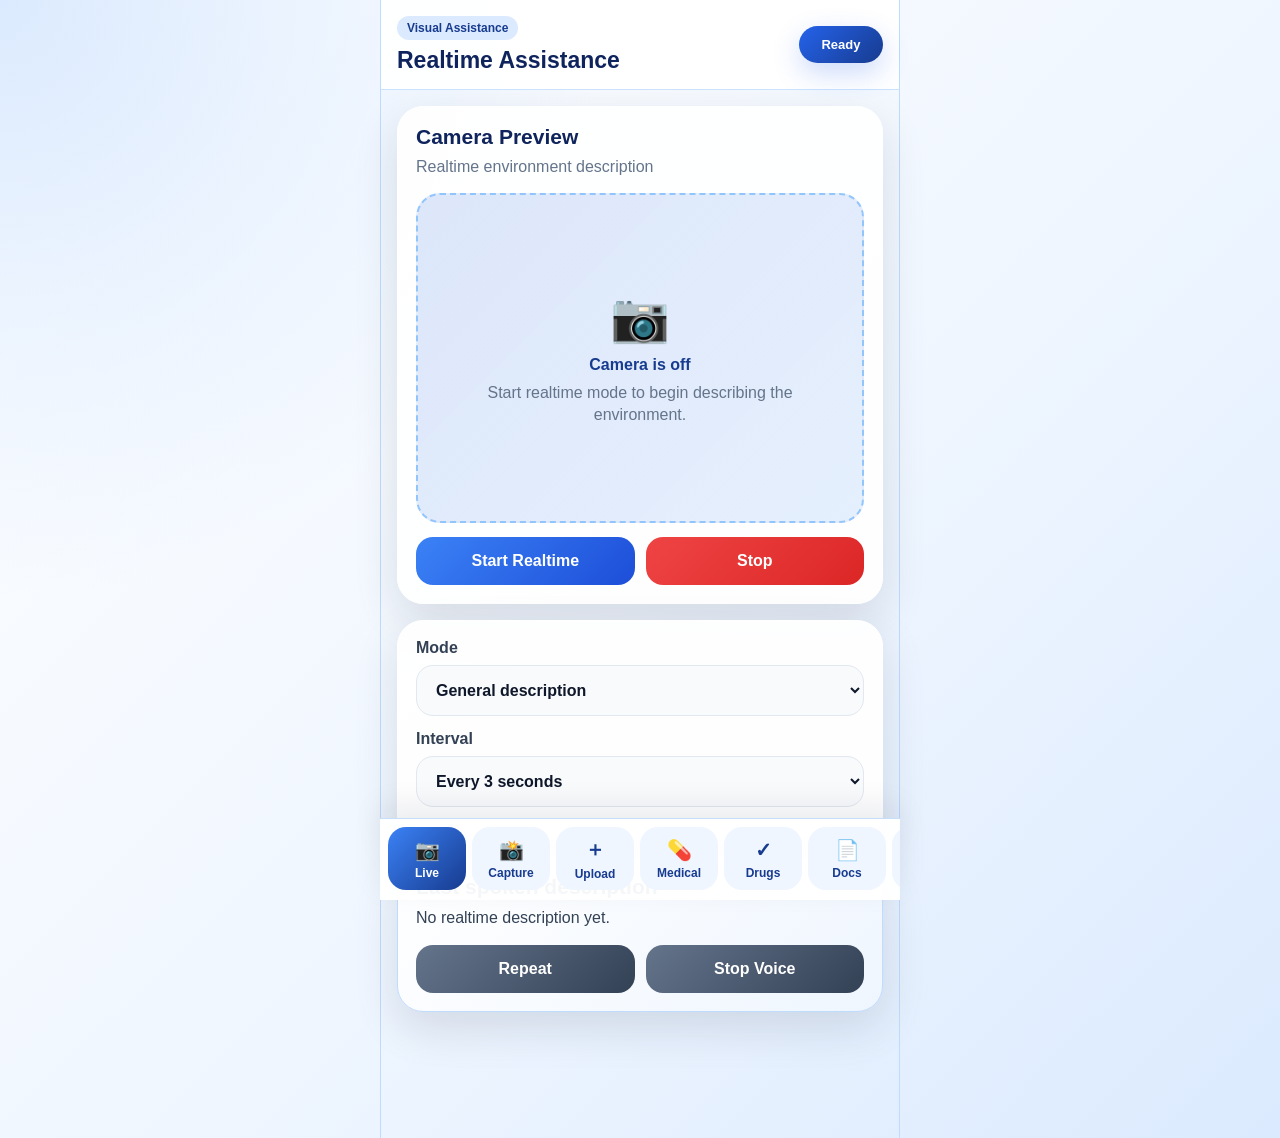
==== frontend/mobile.html @ c80b9ab6 "Add mobile GUI" ====
<!DOCTYPE html>
<html lang="en">
<head>
  <meta charset="UTF-8" />
  <meta name="viewport" content="width=device-width, initial-scale=1.0" />

  <title>Visual Assistance Mobile</title>

  <link rel="stylesheet" href="mobile.css" />
</head>
<body>
  <div class="mobile-app">

    <header class="top-header">
      <div>
        <span class="small-label">Visual Assistance</span>
        <h1 id="pageTitle">Realtime Assistance</h1>
      </div>

      <div class="status-pill" id="globalStatus">
        Ready
      </div>
    </header>

    <main class="content">

      <!-- REALTIME -->
      <section class="page active" id="realtime">
        <div class="camera-card">
          <div class="section-title">
            <h2>Camera Preview</h2>
            <p>Realtime environment description</p>
          </div>

          <div class="camera-preview">
            <video id="realtimeVideo" autoplay playsinline></video>
            <canvas id="realtimeCanvas" hidden></canvas>

            <div class="placeholder" id="realtimePlaceholder">
              <div class="placeholder-icon">📷</div>
              <strong>Camera is off</strong>
              <p>Start realtime mode to begin describing the environment.</p>
            </div>
          </div>

          <div class="button-row">
            <button class="btn primary" id="startRealtimeBtn">Start Realtime</button>
            <button class="btn danger" id="stopRealtimeBtn">Stop</button>
          </div>
        </div>

        <div class="card">
          <label class="field">
            Mode
            <select id="realtimeMode">
              <option value="general">General description</option>
              <option value="short">Short description</option>
              <option value="text">Read visible text</option>
              <option value="obstacles">Obstacle detection</option>
            </select>
          </label>

          <label class="field">
            Interval
            <select id="realtimeInterval">
              <option value="3000">Every 3 seconds</option>
              <option value="5000">Every 5 seconds</option>
              <option value="8000">Every 8 seconds</option>
            </select>
          </label>
        </div>

        <div class="response-card">
          <h2>Last spoken description</h2>
          <p id="realtimeResponse">No realtime description yet.</p>

          <div class="button-row">
            <button class="btn secondary" id="repeatRealtimeBtn">Repeat</button>
            <button class="btn secondary" id="stopVoiceRealtimeBtn">Stop Voice</button>
          </div>
        </div>
      </section>

      <!-- CAPTURE -->
      <section class="page" id="capture">
        <div class="camera-card">
          <div class="section-title">
            <h2>Camera Preview</h2>
            <p>Take one photo and describe it</p>
          </div>

          <div class="camera-preview">
            <video id="captureVideo" autoplay playsinline></video>
            <canvas id="captureCanvas" hidden></canvas>

            <div class="placeholder" id="capturePlaceholder">
              <div class="placeholder-icon">📸</div>
              <strong>Camera is off</strong>
              <p>Start camera and capture one image.</p>
            </div>
          </div>

          <div class="button-column">
            <button class="btn primary" id="startCaptureCameraBtn">Start Camera</button>
            <button class="btn accent" id="capturePhotoBtn">Capture & Describe</button>
          </div>
        </div>

        <div class="card">
          <label class="field">
            Mode
            <select id="captureMode">
              <option value="general">General description</option>
              <option value="short">Short description</option>
              <option value="text">Read visible text</option>
              <option value="obstacles">Detect obstacles</option>
            </select>
          </label>
        </div>

        <div class="response-card">
          <h2>Description</h2>
          <p id="captureResponse">No photo captured yet.</p>

          <div class="button-row">
            <button class="btn secondary" id="repeatCaptureBtn">Repeat</button>
            <button class="btn secondary" id="stopVoiceCaptureBtn">Stop Voice</button>
          </div>
        </div>
      </section>

      <!-- UPLOAD -->
      <section class="page" id="upload">
        <div class="card">
          <div class="section-title">
            <h2>Upload Image</h2>
            <p>Choose an image from your phone</p>
          </div>

          <label class="upload-box" for="uploadInput">
            <input type="file" id="uploadInput" accept="image/*" hidden />

            <img id="uploadPreview" alt="Uploaded image preview" />

            <div class="upload-placeholder" id="uploadPlaceholder">
              <div class="plus-icon">+</div>
              <strong>Choose image</strong>
              <p>Tap here to select a photo.</p>
            </div>
          </label>

          <label class="field">
            Mode
            <select id="uploadMode">
              <option value="general">General description</option>
              <option value="short">Short description</option>
              <option value="text">Read visible text</option>
              <option value="obstacles">Detect obstacles</option>
            </select>
          </label>

          <button class="btn primary full" id="analyzeUploadBtn">Analyze Image</button>
        </div>

        <div class="response-card">
          <h2>Image interpretation</h2>
          <p id="uploadResponse">No image uploaded yet.</p>

          <div class="button-row">
            <button class="btn secondary" id="repeatUploadBtn">Repeat</button>
            <button class="btn secondary" id="stopVoiceUploadBtn">Stop Voice</button>
          </div>
        </div>
      </section>

      <!-- MEDICAL -->
      <section class="page" id="medical">
        <div class="warning-card">
          This is only an AI helper. Always verify medicine information with a doctor or pharmacist.
        </div>

        <div class="camera-card">
          <div class="section-title">
            <h2>Medicine Scanner</h2>
            <p>Point the camera at a medicine label or package</p>
          </div>

          <div class="camera-preview">
            <video id="medicalVideo" autoplay playsinline></video>
            <canvas id="medicalCanvas" hidden></canvas>

            <div class="placeholder" id="medicalPlaceholder">
              <div class="placeholder-icon">💊</div>
              <strong>Camera is off</strong>
              <p>Start camera to scan medicine.</p>
            </div>
          </div>

          <div class="button-column">
            <button class="btn primary" id="startMedicalCameraBtn">Start Camera</button>
            <button class="btn accent" id="scanMedicineBtn">Scan Medicine</button>
          </div>
        </div>

        <div class="response-card">
          <h2>Medicine explanation</h2>
          <p id="medicalResponse">No medicine scanned yet.</p>

          <div class="button-row">
            <button class="btn secondary" id="repeatMedicalBtn">Repeat</button>
            <button class="btn secondary" id="stopVoiceMedicalBtn">Stop Voice</button>
          </div>
        </div>
      </section>

      <!-- DRUG INTERACTION -->
      <section class="page" id="drug">
        <div class="interaction-card">
          <div class="checkmark">✓</div>
          <div>
            <h2 id="interactionTitle">Everything is currently OK</h2>
            <p id="interactionSubtitle">No dangerous combination has been detected yet.</p>
          </div>
        </div>

        <div class="card">
          <div class="section-title">
            <h2>Add Medicine</h2>
            <p>Enter medicine manually</p>
          </div>

          <label class="field">
            Medicine name
            <input type="text" id="drugNameInput" placeholder="Example: Aspirin" />
          </label>

          <label class="field">
            Dose
            <input type="text" id="drugDoseInput" placeholder="Example: 100mg once per day" />
          </label>

          <button class="btn primary full" id="addDrugBtn">Add Medicine</button>
          <button class="btn accent full" id="mockScanDrugBtn">Mock Scan New Medicine</button>
        </div>

        <div class="card">
          <div class="section-title">
            <h2>Medicine Table</h2>
            <p>Medicines currently used</p>
          </div>

          <div class="table-wrapper">
            <table>
              <thead>
                <tr>
                  <th>Medicine</th>
                  <th>Dose</th>
                  <th>Status</th>
                </tr>
              </thead>

              <tbody id="drugTableBody">
                <tr>
                  <td colspan="3" class="empty-row">No medicines added yet.</td>
                </tr>
              </tbody>
            </table>
          </div>
        </div>

        <div class="response-card">
          <h2>Interaction result</h2>
          <p id="interactionResponse">No interaction checked yet.</p>
        </div>
      </section>

      <!-- DOCUMENT -->
      <section class="page" id="document">
        <div class="warning-card">
          This feature explains documents in simple language, but it does not replace a doctor.
        </div>

        <div class="camera-card">
          <div class="section-title">
            <h2>Document Scanner</h2>
            <p>Scan doctor reports, lab results, or prescriptions</p>
          </div>

          <div class="camera-preview">
            <video id="documentVideo" autoplay playsinline></video>
            <canvas id="documentCanvas" hidden></canvas>

            <div class="placeholder" id="documentPlaceholder">
              <div class="placeholder-icon">📄</div>
              <strong>Camera is off</strong>
              <p>Start camera to scan a document.</p>
            </div>
          </div>

          <div class="button-column">
            <button class="btn primary" id="startDocumentCameraBtn">Start Camera</button>
            <button class="btn accent" id="scanDocumentBtn">Scan Document</button>
          </div>
        </div>

        <div class="response-card">
          <h2>Document explanation</h2>
          <p id="documentResponse">No document scanned yet.</p>

          <div class="button-row">
            <button class="btn secondary" id="repeatDocumentBtn">Repeat</button>
            <button class="btn secondary" id="stopVoiceDocumentBtn">Stop Voice</button>
          </div>
        </div>
      </section>

      <!-- REMINDER -->
      <section class="page" id="reminder">
        <div class="card">
          <div class="section-title">
            <h2>Medicine Reminder</h2>
            <p>Add medicine and choose reminder time</p>
          </div>

          <label class="field">
            Medicine name
            <input type="text" id="reminderMedicineInput" placeholder="Example: Ibuprofen" />
          </label>

          <label class="field">
            Time
            <input type="time" id="reminderTimeInput" />
          </label>

          <button class="btn primary full" id="addReminderBtn">Add Reminder</button>
        </div>

        <div class="card">
          <div class="section-title">
            <h2>Scheduled Reminders</h2>
            <p>Upcoming medicine alarms</p>
          </div>

          <div class="table-wrapper">
            <table>
              <thead>
                <tr>
                  <th>Medicine</th>
                  <th>Time</th>
                  <th>Status</th>
                </tr>
              </thead>

              <tbody id="reminderTableBody">
                <tr>
                  <td colspan="3" class="empty-row">No reminders added yet.</td>
                </tr>
              </tbody>
            </table>
          </div>
        </div>
      </section>

    </main>

    <nav class="bottom-nav">
      <button class="nav-btn active" data-page="realtime" data-title="Realtime Assistance">
        <span>📷</span>
        Live
      </button>

      <button class="nav-btn" data-page="capture" data-title="Capture Photo">
        <span>📸</span>
        Capture
      </button>

      <button class="nav-btn" data-page="upload" data-title="Upload Image">
        <span>＋</span>
        Upload
      </button>

      <button class="nav-btn" data-page="medical" data-title="Medical Assistant">
        <span>💊</span>
        Medical
      </button>

      <button class="nav-btn" data-page="drug" data-title="Drug Interaction">
        <span>✓</span>
        Drugs
      </button>

      <button class="nav-btn" data-page="document" data-title="Document Explainer">
        <span>📄</span>
        Docs
      </button>

      <button class="nav-btn" data-page="reminder" data-title="Medicine Reminder">
        <span>⏰</span>
        Reminder
      </button>
    </nav>
  </div>

  <script src="mobile.js"></script>
</body>
</html>
---- frontend/mobile.css ----
* {
  box-sizing: border-box;
}

:root {
  --blue-900: #0f245c;
  --blue-800: #173b8f;
  --blue-700: #1d4ed8;
  --blue-600: #2563eb;
  --blue-500: #3b82f6;
  --blue-100: #dbeafe;
  --blue-50: #eff6ff;

  --white: #ffffff;
  --gray-50: #f8fafc;
  --gray-100: #f1f5f9;
  --gray-200: #e2e8f0;
  --gray-500: #64748b;
  --gray-700: #334155;
  --gray-900: #0f172a;

  --green: #16a34a;
  --red: #dc2626;
  --orange: #f97316;

  --shadow: 0 16px 45px rgba(15, 23, 42, 0.12);
}

html,
body {
  margin: 0;
  min-height: 100%;
  font-family: Arial, sans-serif;
  background:
    radial-gradient(circle at top left, #dbeafe 0, transparent 35%),
    linear-gradient(135deg, #ffffff 0%, #eff6ff 55%, #dbeafe 100%);
  color: var(--gray-900);
}

button,
input,
select {
  font: inherit;
}

.mobile-app {
  min-height: 100vh;
  padding-bottom: 94px;
}

.top-header {
  position: sticky;
  top: 0;
  z-index: 20;
  background: rgba(255, 255, 255, 0.92);
  backdrop-filter: blur(12px);
  border-bottom: 1px solid rgba(191, 219, 254, 0.8);
  padding: 16px;
  display: flex;
  justify-content: space-between;
  gap: 12px;
  align-items: center;
}

.small-label {
  display: inline-block;
  background: var(--blue-100);
  color: var(--blue-800);
  padding: 5px 10px;
  border-radius: 999px;
  font-size: 12px;
  font-weight: 800;
}

.top-header h1 {
  margin: 8px 0 0;
  color: var(--blue-900);
  font-size: 23px;
  line-height: 1.1;
}

.status-pill {
  min-width: 84px;
  text-align: center;
  background: linear-gradient(135deg, var(--blue-600), var(--blue-800));
  color: white;
  padding: 11px 14px;
  border-radius: 999px;
  font-weight: 800;
  font-size: 13px;
  box-shadow: 0 10px 28px rgba(37, 99, 235, 0.24);
}

.content {
  padding: 16px;
}

.page {
  display: none;
}

.page.active {
  display: block;
}

.card,
.camera-card,
.response-card,
.warning-card,
.interaction-card {
  background: rgba(255, 255, 255, 0.94);
  border: 1px solid white;
  border-radius: 26px;
  box-shadow: var(--shadow);
  padding: 18px;
  margin-bottom: 16px;
}

.section-title {
  margin-bottom: 14px;
}

.section-title h2,
.response-card h2,
.interaction-card h2 {
  margin: 0 0 6px;
  color: var(--blue-900);
  font-size: 21px;
}

.section-title p,
.response-card p,
.interaction-card p {
  margin: 0;
  color: var(--gray-500);
  line-height: 1.5;
}

.camera-preview {
  position: relative;
  min-height: 330px;
  background:
    linear-gradient(135deg, rgba(37, 99, 235, 0.13), rgba(219, 234, 254, 0.65)),
    #f8fafc;
  border: 2px dashed #93c5fd;
  border-radius: 24px;
  overflow: hidden;
  display: grid;
  place-items: center;
}

.camera-preview video {
  width: 100%;
  height: 100%;
  min-height: 330px;
  object-fit: cover;
  display: none;
}

.placeholder,
.upload-placeholder {
  text-align: center;
  color: var(--blue-800);
  padding: 22px;
}

.placeholder-icon {
  font-size: 48px;
  margin-bottom: 10px;
}

.placeholder p,
.upload-placeholder p {
  color: var(--gray-500);
  margin: 8px 0 0;
  line-height: 1.4;
}

.upload-box {
  min-height: 330px;
  background:
    linear-gradient(135deg, rgba(59, 130, 246, 0.12), rgba(219, 234, 254, 0.7)),
    #ffffff;
  border: 2px dashed #60a5fa;
  border-radius: 24px;
  display: grid;
  place-items: center;
  overflow: hidden;
  cursor: pointer;
  margin-bottom: 16px;
}

.upload-box img {
  width: 100%;
  height: 100%;
  min-height: 330px;
  object-fit: cover;
  display: none;
}

.plus-icon {
  width: 86px;
  height: 86px;
  margin: 0 auto 14px;
  background: linear-gradient(135deg, var(--blue-500), var(--blue-800));
  color: white;
  border-radius: 50%;
  display: grid;
  place-items: center;
  font-size: 52px;
  font-weight: 300;
  box-shadow: 0 18px 40px rgba(37, 99, 235, 0.28);
}

.field {
  display: flex;
  flex-direction: column;
  gap: 8px;
  margin-bottom: 14px;
  color: var(--gray-700);
  font-weight: 800;
}

select,
input {
  width: 100%;
  border: 1px solid var(--gray-200);
  background: var(--gray-50);
  color: var(--gray-900);
  border-radius: 17px;
  padding: 15px;
  outline: none;
  font-size: 16px;
}

select:focus,
input:focus {
  border-color: var(--blue-500);
  box-shadow: 0 0 0 4px rgba(59, 130, 246, 0.14);
}

.button-row,
.button-column {
  display: flex;
  gap: 11px;
  margin-top: 14px;
}

.button-column {
  flex-direction: column;
}

.btn {
  border: none;
  border-radius: 17px;
  padding: 15px 16px;
  color: white;
  font-weight: 800;
  cursor: pointer;
  flex: 1;
}

.btn:active {
  transform: scale(0.98);
}

.full {
  width: 100%;
  margin-top: 6px;
}

.primary {
  background: linear-gradient(135deg, var(--blue-500), var(--blue-700));
}

.secondary {
  background: linear-gradient(135deg, #64748b, #334155);
}

.accent {
  background: linear-gradient(135deg, #38bdf8, var(--blue-600));
}

.danger {
  background: linear-gradient(135deg, #ef4444, var(--red));
}

.response-card {
  background: linear-gradient(135deg, #ffffff, #eff6ff);
  border: 1px solid #bfdbfe;
}

.response-card p {
  color: var(--gray-700);
  font-size: 16px;
  line-height: 1.6;
}

.warning-card {
  background: #fff7ed;
  border: 1px solid #fed7aa;
  color: #9a3412;
  font-weight: 800;
  line-height: 1.5;
}

.interaction-card {
  background: linear-gradient(135deg, #dcfce7, #f0fdf4);
  border: 1px solid #86efac;
  display: flex;
  align-items: center;
  gap: 14px;
}

.checkmark {
  width: 56px;
  height: 56px;
  background: var(--green);
  color: white;
  border-radius: 50%;
  display: grid;
  place-items: center;
  font-size: 34px;
  font-weight: 900;
  flex-shrink: 0;
}

.interaction-card h2 {
  color: #166534;
}

.interaction-card p {
  color: #166534;
}

.table-wrapper {
  overflow-x: auto;
  border-radius: 18px;
  border: 1px solid #bfdbfe;
}

table {
  width: 100%;
  border-collapse: collapse;
  background: white;
  font-size: 14px;
}

th {
  background: var(--blue-700);
  color: white;
  padding: 13px;
  text-align: left;
}

td {
  padding: 13px;
  border-bottom: 1px solid var(--gray-200);
  color: var(--gray-700);
}

.empty-row {
  text-align: center;
  color: var(--gray-500);
}

.safe {
  color: var(--green);
  font-weight: 900;
}

.risky {
  color: var(--orange);
  font-weight: 900;
}

.danger-text {
  color: var(--red);
  font-weight: 900;
}

.bottom-nav {
  position: fixed;
  bottom: 0;
  left: 0;
  right: 0;
  height: 82px;
  background: rgba(255, 255, 255, 0.96);
  border-top: 1px solid rgba(191, 219, 254, 0.9);
  display: flex;
  gap: 6px;
  overflow-x: auto;
  padding: 8px 8px 10px;
  z-index: 30;
  box-shadow: 0 -12px 30px rgba(15, 23, 42, 0.08);
}

.nav-btn {
  min-width: 78px;
  border: none;
  background: var(--blue-50);
  color: var(--blue-800);
  border-radius: 18px;
  padding: 8px 10px;
  font-size: 12px;
  font-weight: 800;
  cursor: pointer;
}

.nav-btn span {
  display: block;
  font-size: 20px;
  margin-bottom: 4px;
}

.nav-btn.active {
  background: linear-gradient(135deg, var(--blue-500), var(--blue-800));
  color: white;
}

@media (min-width: 700px) {
  .mobile-app {
    max-width: 520px;
    margin: 0 auto;
    border-left: 1px solid #bfdbfe;
    border-right: 1px solid #bfdbfe;
  }

  .bottom-nav {
    max-width: 520px;
    margin: 0 auto;
  }
}
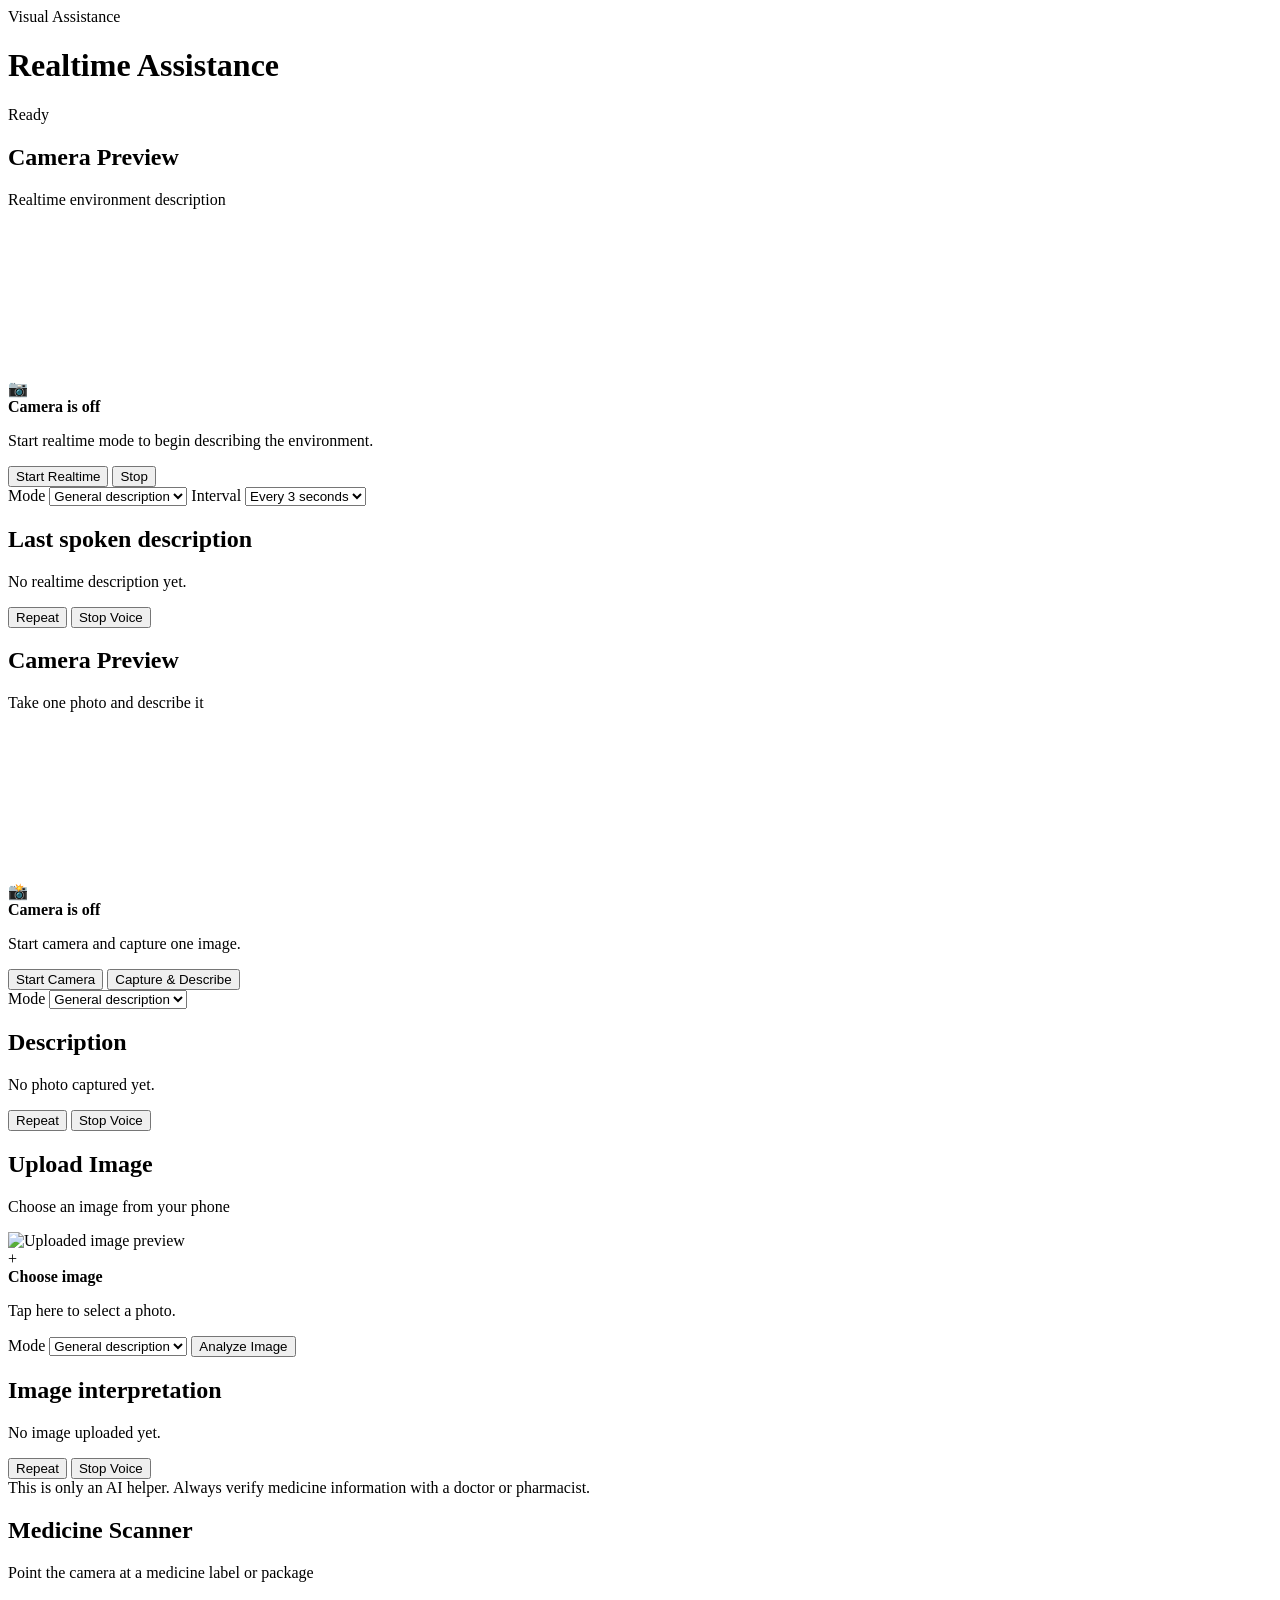
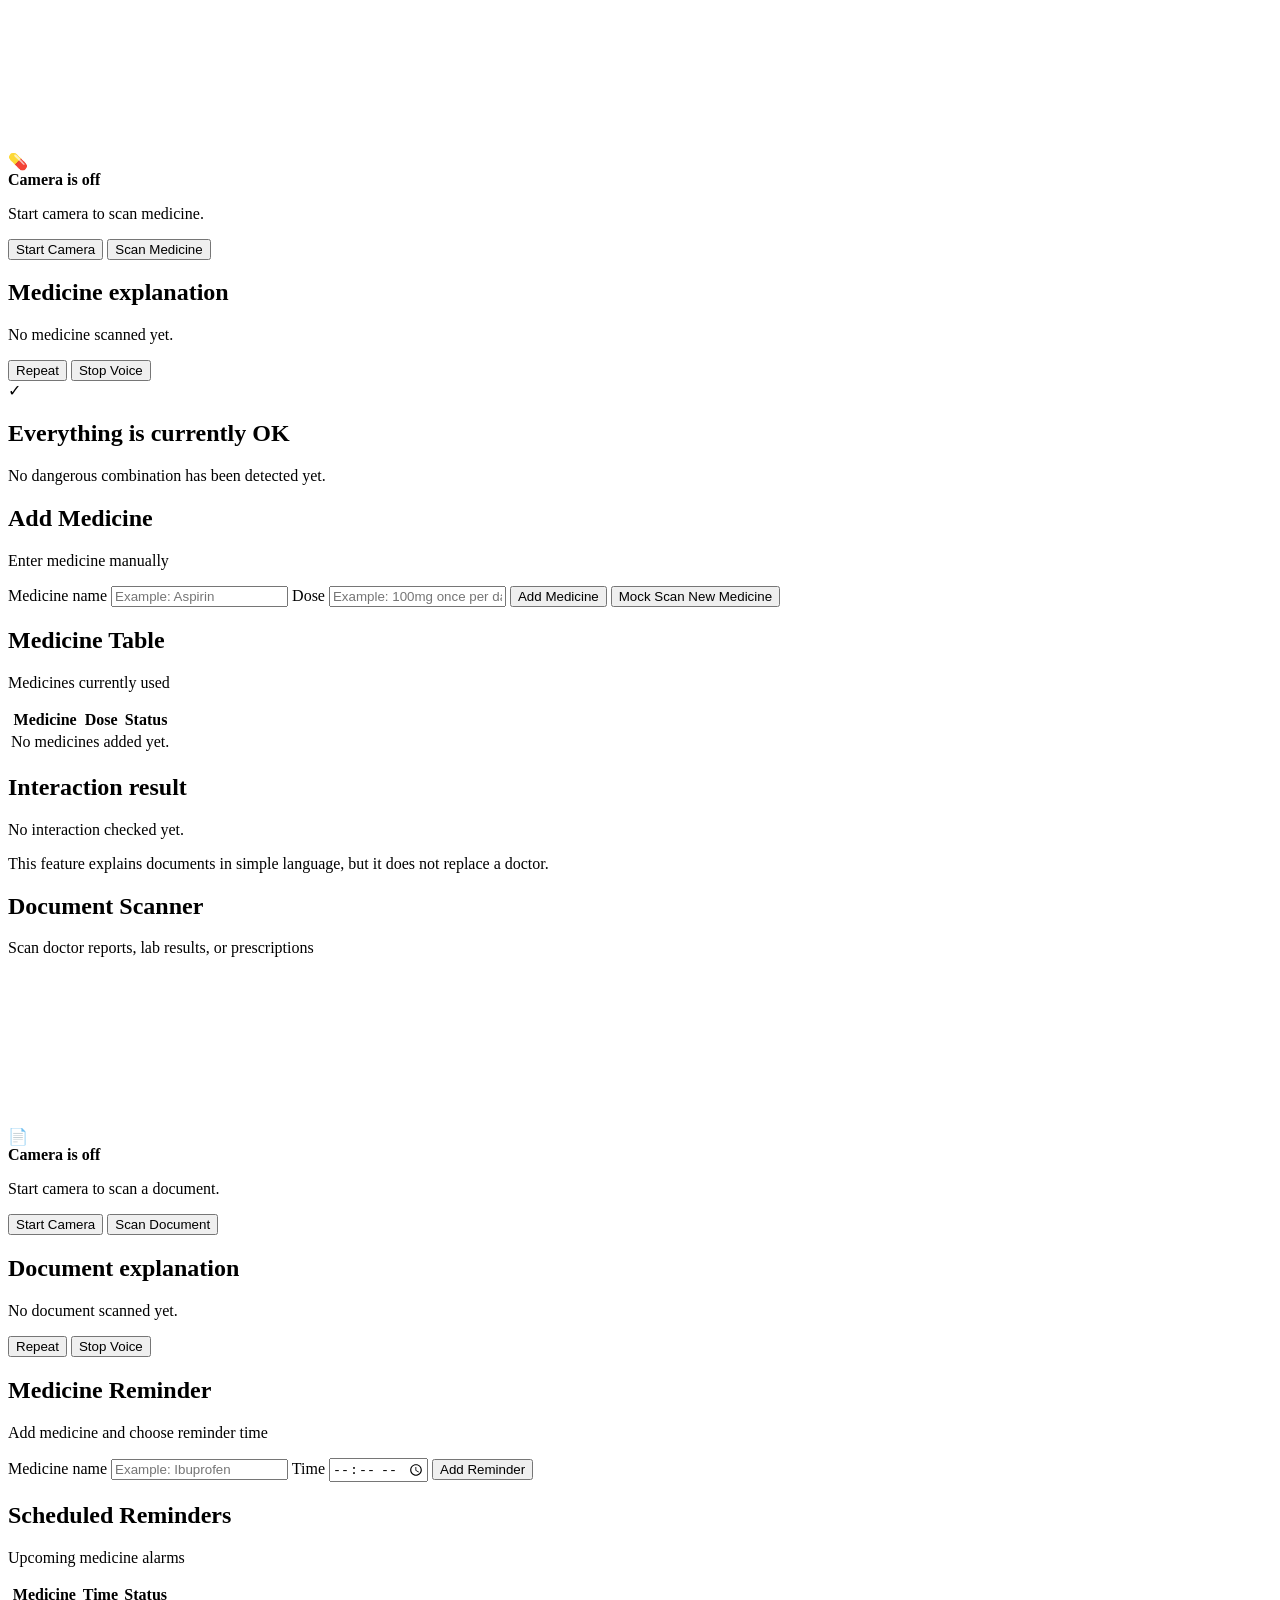
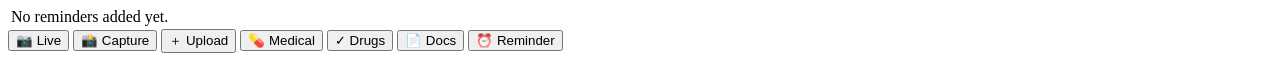
==== commit 98c1e6fc: "Update modes and improve SGR realtime behavior, 3,5,8 second modes work now, SYSTEM PROMPT, new text" ====
--- a/frontend/mobile.html
+++ b/frontend/mobile.html
@@ -54,7 +54,7 @@
             Mode
             <select id="realtimeMode">
               <option value="general">General description</option>
-              <option value="short">Short description</option>
+              <option value="people">People description</option>
               <option value="text">Read visible text</option>
               <option value="obstacles">Obstacle detection</option>
             </select>
@@ -111,7 +111,7 @@
             Mode
             <select id="captureMode">
               <option value="general">General description</option>
-              <option value="short">Short description</option>
+              <option value="people">People description</option>
               <option value="text">Read visible text</option>
               <option value="obstacles">Detect obstacles</option>
             </select>
@@ -153,7 +153,7 @@
             Mode
             <select id="uploadMode">
               <option value="general">General description</option>
-              <option value="short">Short description</option>
+              <option value="people">People description</option>
               <option value="text">Read visible text</option>
               <option value="obstacles">Detect obstacles</option>
             </select>
